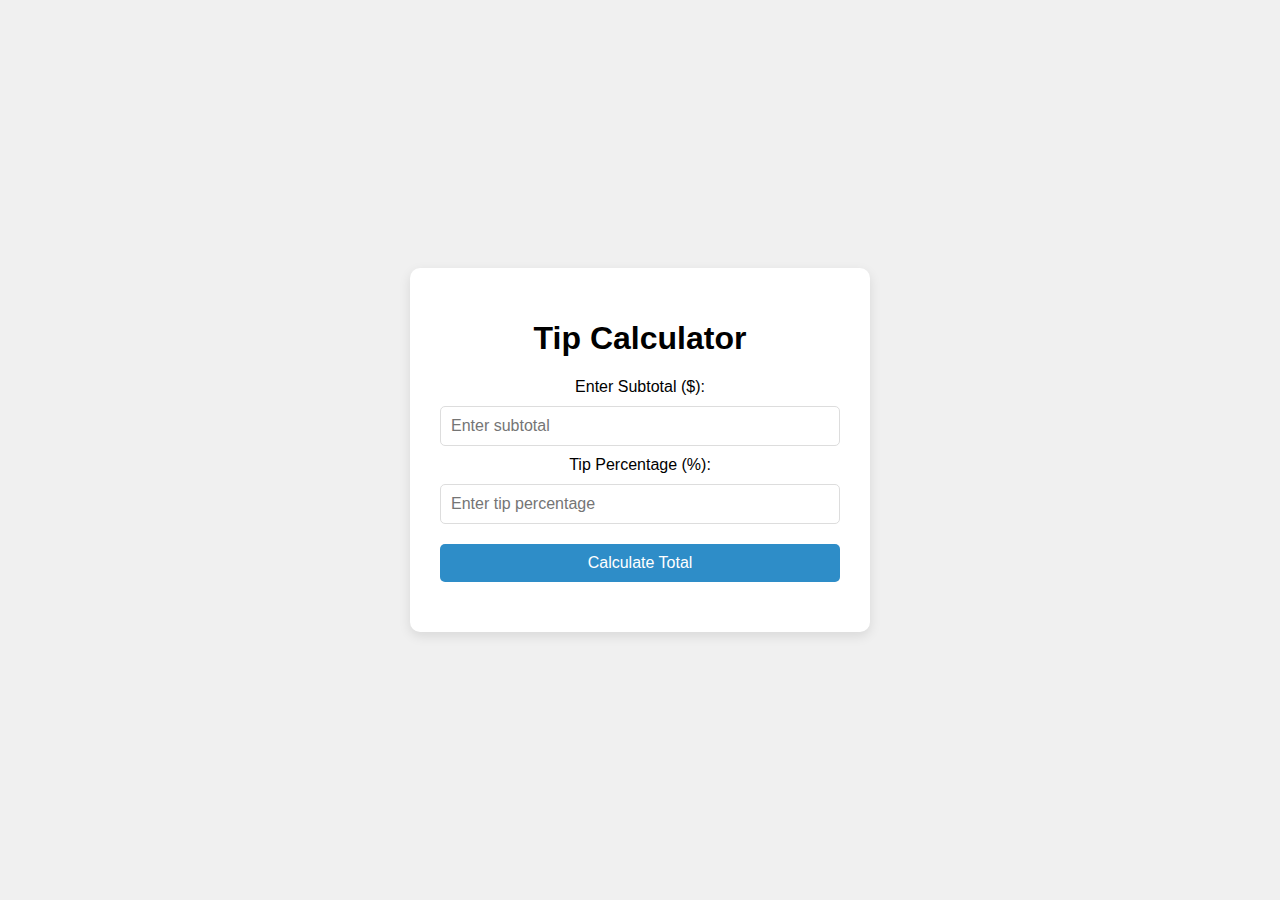
==== index.html @ 2da17470 "Add files via upload" ====
<!DOCTYPE html>
<html lang="en">
<head>
    <meta charset="UTF-8">
    <meta name="viewport" content="width=device-width, initial-scale=1.0">
    <title>Tip Calculator</title>
    <link rel="stylesheet" href="style.css">
</head>
<body>
    <div class="container">
        <h1>Tip Calculator</h1>
        <label for="subtotal">Enter Subtotal ($):</label>
        <input type="number" id="subtotal" placeholder="Enter subtotal" />

        <label for="tipPercentage">Tip Percentage (%):</label>
        <input type="number" id="tipPercentage" placeholder="Enter tip percentage" />

        <button id="calculateButton">Calculate Total</button>
        <p id="output"></p>
    </div>
    <script src="index.js"></script>
</body>
</html>
---- style.css ----
body {
    font-family: Arial, sans-serif;
    display: flex;
    justify-content: center;
    align-items: center;
    height: 100vh;
    margin: 0;
    background-color: #f0f0f0;
}

.container {
    text-align: center;
    background-color: #ffffff;
    padding: 30px;
    border-radius: 10px;
    box-shadow: 0 4px 12px rgba(0, 0, 0, 0.1);
    width: 100%;
    max-width: 400px;
}

input[type="number"] {
    padding: 10px;
    font-size: 16px;
    border: 1px solid #ddd;
    border-radius: 5px;
    margin: 10px 0;
    width: calc(100% - 22px);
}

button {
    padding: 10px 20px;
    font-size: 16px;
    background-color: #2e8dc8;
    color: white;
    border: none;
    border-radius: 5px;
    cursor: pointer;
    margin-top: 10px;
    width: 100%;
}

button:hover {
    background-color: #338ccd;
}

#output {
    margin-top: 20px;
    font-size: 18px;
    color: #333;
}
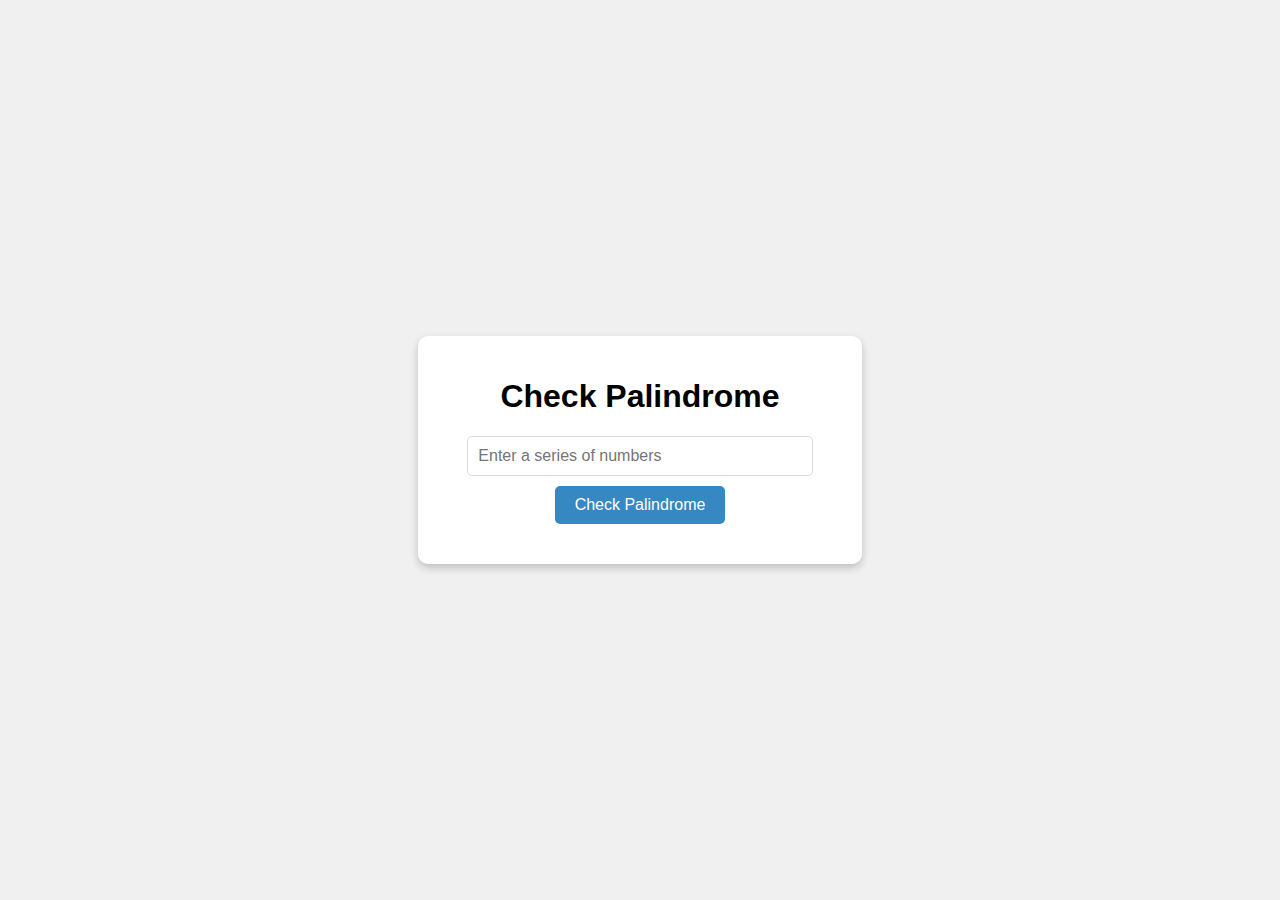
==== commit a8b7b3b9: "Add files via upload" ====
--- a/index.html
+++ b/index.html
@@ -3,19 +3,14 @@
 <head>
     <meta charset="UTF-8">
     <meta name="viewport" content="width=device-width, initial-scale=1.0">
-    <title>Tip Calculator</title>
+    <title>Palindrome</title>
     <link rel="stylesheet" href="style.css">
 </head>
 <body>
     <div class="container">
-        <h1>Tip Calculator</h1>
-        <label for="subtotal">Enter Subtotal ($):</label>
-        <input type="number" id="subtotal" placeholder="Enter subtotal" />
-
-        <label for="tipPercentage">Tip Percentage (%):</label>
-        <input type="number" id="tipPercentage" placeholder="Enter tip percentage" />
-
-        <button id="calculateButton">Calculate Total</button>
+        <h1>Check Palindrome</h1>
+        <input type="text" id="InputNumber" placeholder="Enter a series of numbers" />
+        <button id="checkButton" onclick="Palindrome()">Check Palindrome</button>
         <p id="output"></p>
     </div>
     <script src="index.js"></script>
--- a/style.css
+++ b/style.css
@@ -11,36 +11,32 @@
 .container {
     text-align: center;
     background-color: #ffffff;
-    padding: 30px;
+    padding: 20px;
     border-radius: 10px;
-    box-shadow: 0 4px 12px rgba(0, 0, 0, 0.1);
-    width: 100%;
-    max-width: 400px;
+    box-shadow: 0 4px 8px rgba(0, 0, 0, 0.2);
 }
 
-input[type="number"] {
+input[type="text"] {
     padding: 10px;
     font-size: 16px;
     border: 1px solid #ddd;
     border-radius: 5px;
-    margin: 10px 0;
-    width: calc(100% - 22px);
+    margin-bottom: 10px;
+    width: 80%;
 }
 
 button {
     padding: 10px 20px;
     font-size: 16px;
-    background-color: #2e8dc8;
+    background-color: #3688c3;
     color: white;
     border: none;
     border-radius: 5px;
     cursor: pointer;
-    margin-top: 10px;
-    width: 100%;
 }
 
 button:hover {
-    background-color: #338ccd;
+    background-color: #40a8d2;
 }
 
 #output {
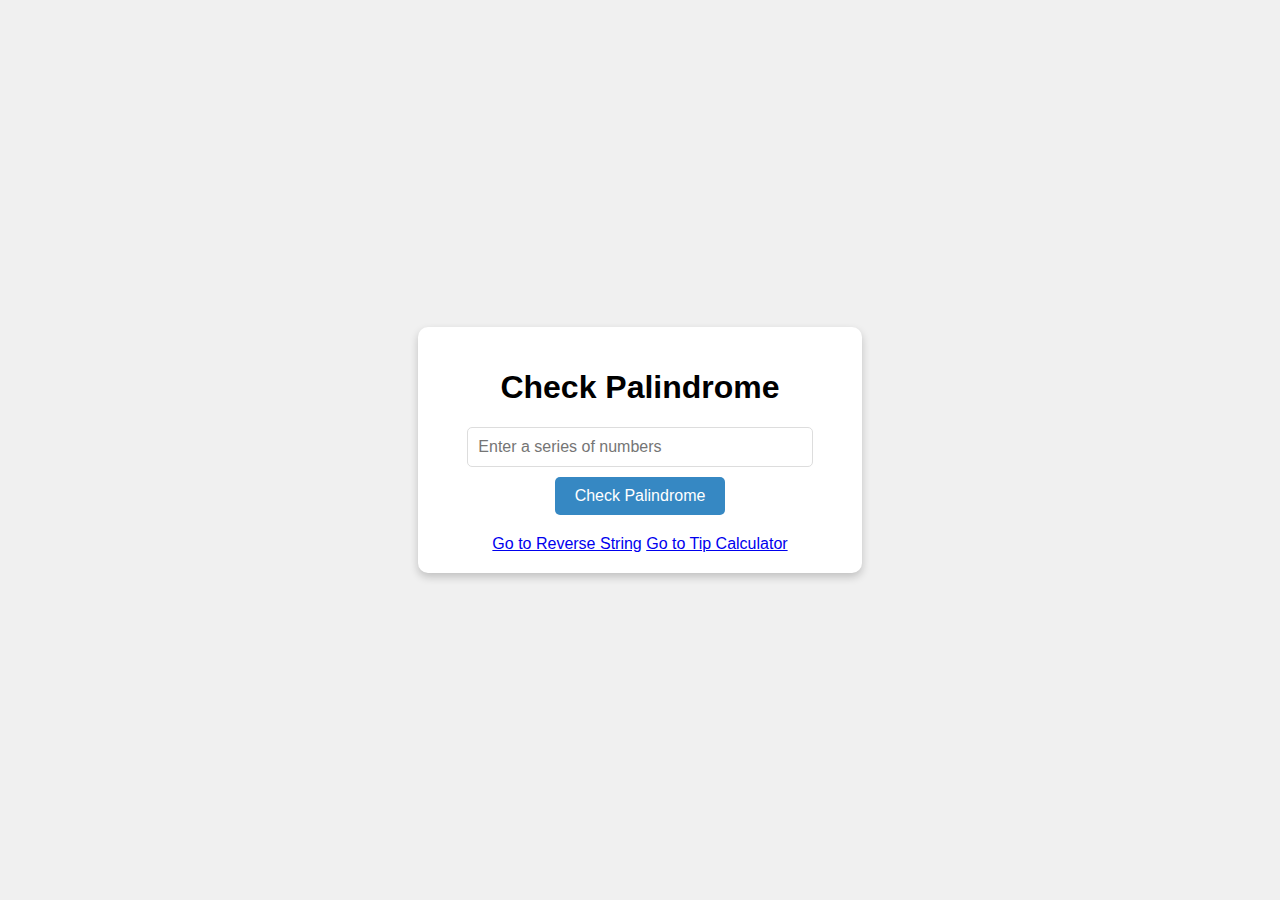
==== commit 3d880e37: "Add files via upload" ====
--- a/index.html
+++ b/index.html
@@ -12,6 +12,12 @@
         <input type="text" id="InputNumber" placeholder="Enter a series of numbers" />
         <button id="checkButton" onclick="Palindrome()">Check Palindrome</button>
         <p id="output"></p>
+        
+        <!-- Navigation Links -->
+        <div class="navigation">
+            <a href="ReverseString/index1.html" class="nav-button">Go to Reverse String</a>
+            <a href="tipcalculator/index2.html" class="nav-button">Go to Tip Calculator</a>
+        </div>
     </div>
     <script src="index.js"></script>
 </body>
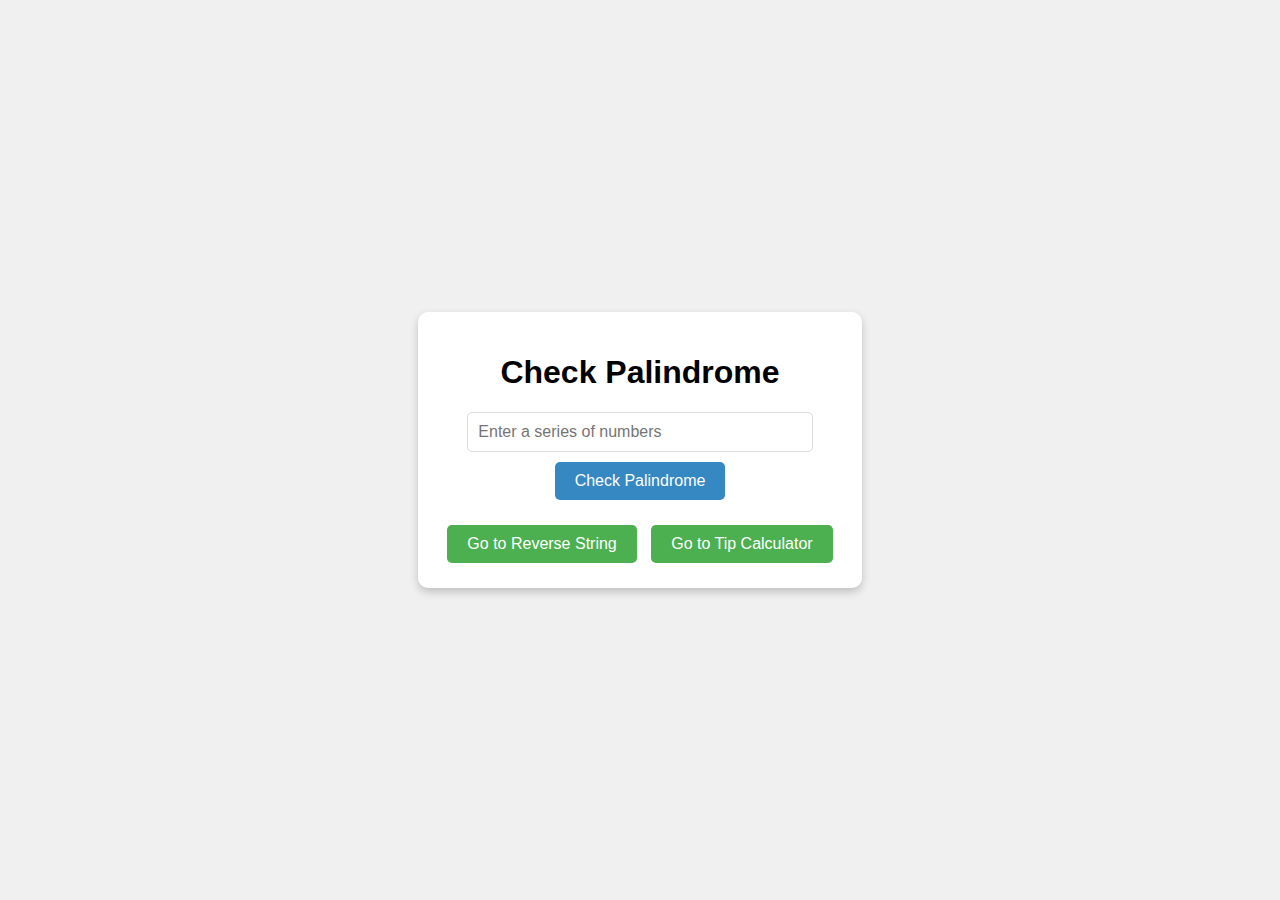
==== commit 108294d6: "Update index.html" ====
--- a/index.html
+++ b/index.html
@@ -15,8 +15,8 @@
         
         <!-- Navigation Links -->
         <div class="navigation">
-            <a href="ReverseString/index1.html" class="nav-button">Go to Reverse String</a>
-            <a href="tipcalculator/index2.html" class="nav-button">Go to Tip Calculator</a>
+            <a href="index1.html" class="nav-button">Go to Reverse String</a>
+            <a href="index2.html" class="nav-button">Go to Tip Calculator</a>
         </div>
     </div>
     <script src="index.js"></script>
--- a/style.css
+++ b/style.css
@@ -1,3 +1,4 @@
+
 body {
     font-family: Arial, sans-serif;
     display: flex;
@@ -44,3 +45,25 @@
     font-size: 18px;
     color: #333;
 }
+
+.navigation {
+    margin-top: 20px;
+}
+
+.nav-button {
+    display: inline-block;
+    padding: 10px 20px;
+    font-size: 16px;
+    background-color: #4CAF50;
+    color: white;
+    border: none;
+    border-radius: 5px;
+    text-decoration: none;
+    margin: 5px;
+    cursor: pointer;
+}
+
+.nav-button:hover {
+    background-color: #45a049;
+}
+
